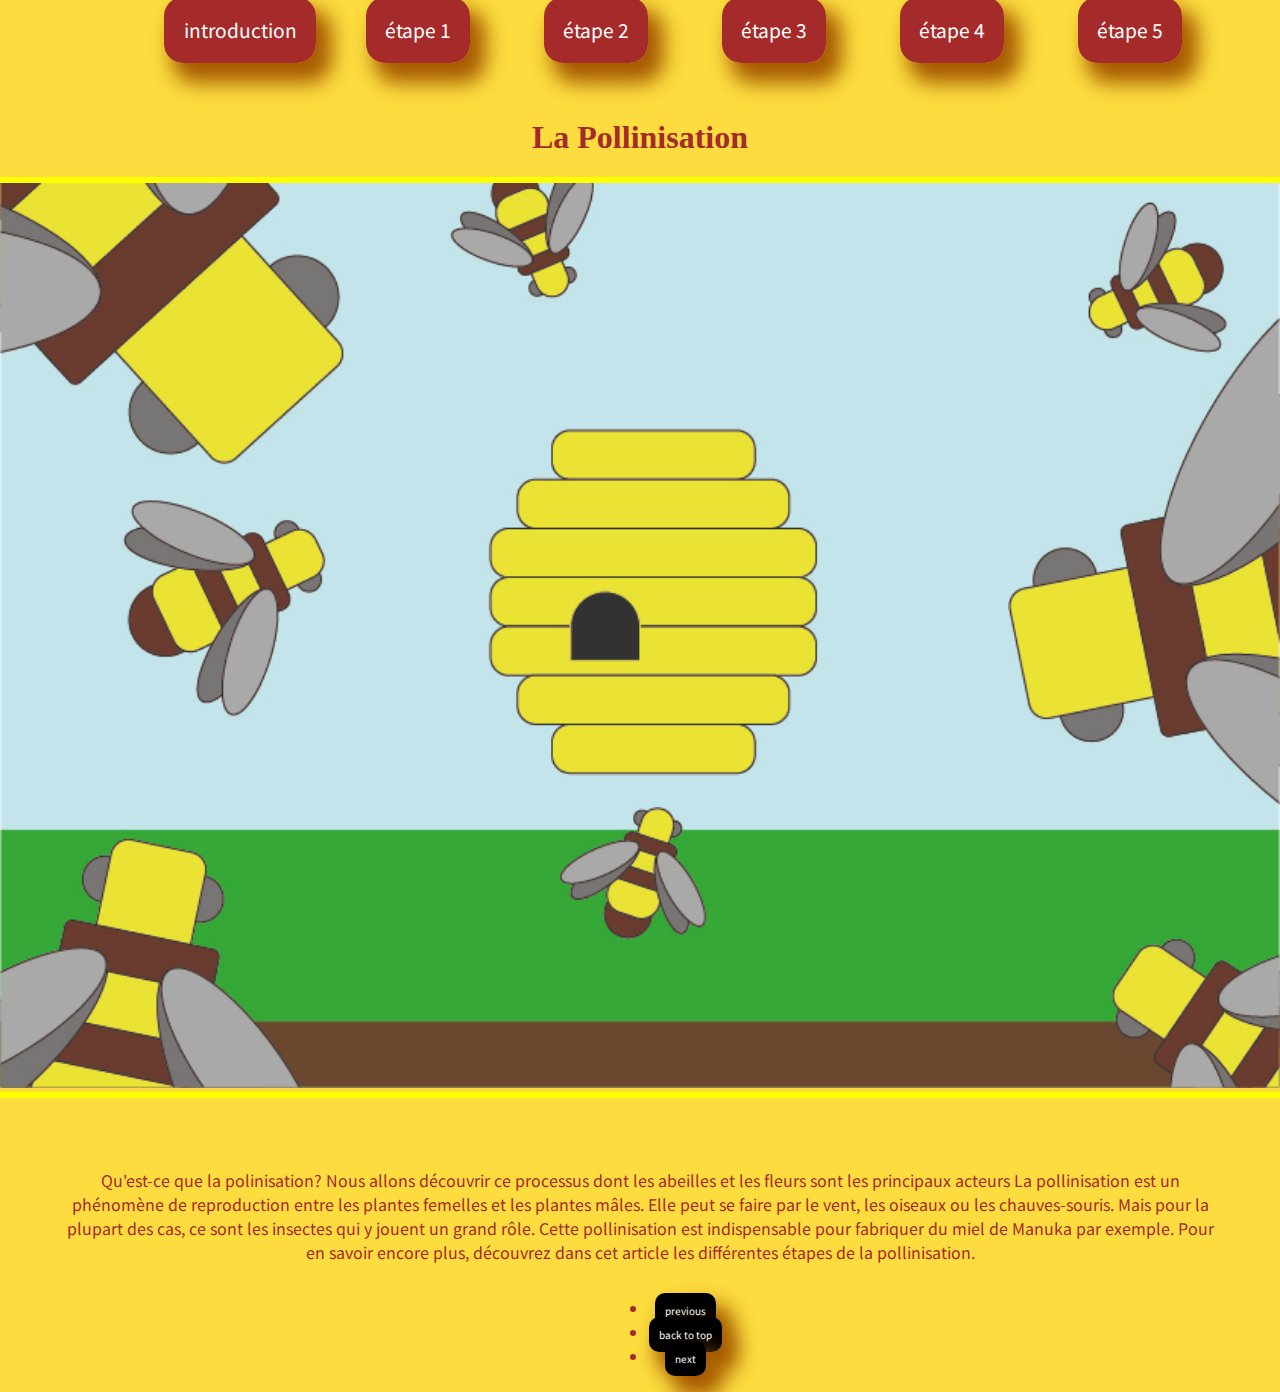
==== index.html @ 2dcddb55 "bee-web" ====
<!DOCTYPE html>
<html lang="en" dir="ltr">
  <head>
    <meta charset="utf-8">
  <link rel="stylesheet" href="css/reset.css">
  <link rel="stylesheet" href="css/master.css">
  <link rel="stylesheet" href="css/typo.css">
    <title>La polinisation</title>
  </head>
  <body>
    <header>
      <nav id="main-menu">
        <ul>
          <li><a href="index.html" class="next-link">introduction</a></li>
          <li><a href="index-2.html"class="next-link">étape 1</a></li>
          <li><a href="index-3.html"class="next-link">étape 2</a></li>
          <li><a href="index-4.html"class="next-link">étape 3</a></li>
          <li><a href="index-5.html"class="next-link">étape 4</a></li>
          <li><a href="index-6.html"class="next-link">étape 5</a></li>
        </ul>
      </nav>



      <h1>La Pollinisation</h1>
      <figure class="ruche"><img src="images/ruche.jpg" alt="ruche"></figure>

      <p> Qu'est-ce que la polinisation? Nous allons découvrir ce processus dont les abeilles et les fleurs sont les principaux acteurs
      La pollinisation est un phénomène de reproduction entre les plantes femelles et les plantes mâles. Elle peut se faire par le vent, les oiseaux ou les chauves-souris. Mais pour la plupart des cas, ce sont les insectes qui y jouent un grand rôle. Cette pollinisation est indispensable pour fabriquer du miel de Manuka par exemple. Pour en savoir encore plus, découvrez dans cet article les différentes étapes de la pollinisation. </p>

    </header>

    <footer>
      <nav>
        <ul>
          <li><a href="index.html" class="next-link-2"> previous</a></li>
          <li><a href="index.html" class="next-link-2"> back to top</a></li>
          <li><a href="index-2.html" class="next-link-2"> next</a></li>
        </ul>
      </nav>
    </footer>

  </body>
</html>
---- css/master.css ----
@import url('https://fonts.googleapis.com/css2?family=Open+Sans&display=swap');
@import url('https://fonts.googleapis.com/css2?family=Noto+Sans+JP&family=Open+Sans&display=swap');

@font-face {
  font-family: 'Ouroboros-Regular';
  src: url('Ouroboros-Regular.woff2') format('woff2'),
       url('Ouroboros-Regular.woff') format('woff'),
       url('Ouroboros-Regular.ttf') format('truetype');
}

h1 {
  margin-top: 75px;
  text-align: center;
  font-family: 'Ouroboros-Regular';
  color: brown;
}

body {
  background: rgb(252,220,63);
  background-image: url("abeilles.png");
}

p{
  text-align: center;
  font-family: 'Noto Sans JP';
  margin-top: 70px;
  margin-left: 50px;
  margin-right: 50px;
  color: brown;
}

li{
  color: brown;
  margin-left: 50px;
  font-family: 'Noto Sans JP';
}

.ruche {
  border: 6px yellow solid ;
  width: 100vw;
  margin: 0 ;
  margin-left: 50%;
  transform: translateX(-50%);
}

.ruche img{
  width: 100% ;
}

section {
  min-height: 100vh;
  box-shadow: 6px 10px 29px -10px
  rgba(255, 242, 0, 1);
}

#main-menu ul{
  display: flex;
  justify-content: center;
  list-style-type: none;
}

#main-menu li{
  flex-basis: 8em;
  justify-content: center;
  list-style-type: none;
}

#video {
  display: flex;
  justify-content: center;
  list-style-type: none;
}

#video {
  flex-basis: 8em;
  justify-content: center;
  list-style-type: none;
}

footer {
  text-align: center;
  font-family: 'Ouroboros-Regular';
  flex-basis: 8em;
  justify-content: center;
  list-style-type: none;
  display: flex;
  justify-content: center;
  list-style-type: none;
}

h2 {
  text-align: center;
  font-family: 'Noto Sans JP';
  color: grey;
  border: 2px;
  border-radius: 2px;
  border-color: brown;
}

.fleischer1 {
  width: 100vw;
  margin: 0 ;
  margin-left: 81%;
  transform: translateX(-50%);
}

.bee2{
  width: 100vw;
  margin: 0 ;
  margin-left: 81%;
  transform: translateX(-50%);
}

.sexy-flower {
  max-width: 200%;
  width: 100vw;
  margin: 0 ;
  margin-left: 81%;
  transform: translateX(-50%);
}

.bee3 {
    width: 100vw;
    margin: 0 ;
    margin-left: 81%;
    transform: translateX(-50%);
  }

  .next-link{
    background: brown;
    color: white;
    font-family: 'Noto Sans JP';
    font-size: 1.2em;
    padding: 1em;
    text-decoration: none;
    border-radius: 1em;
    box-shadow: 12px 16px 20px 4px rgba(167,91,0,189);
    transition: all 1s ease-out;
  }

  .next-link:hover{
    background: orange;
    box-shadow: 12px 16px 20px 4px rgba(167,110,120,189);
    border-radius: 35%;
    top: 32px;
    left: 32px;
  }

  .flaischer1 div img{
    margin-left: 450px;
    width: 500px;
    height: 350px;
    -webkit-transition: .3s ease-in-out !important;
    transition: .3s ease-in-out !important;
  }

  .flaischer1 div:hover img:hover{
    margin-left: 475px;
    width: 300px;
    height: 300px;
    border-radius: 50%;
  }

  .next-link-2{
    background: black;
    color: white;
    font-family: 'Noto Sans JP';
    font-size: 10px;
    padding: 10px;
    margin-top: 50px;
    text-decoration: none;
    border-radius: 1em;
    box-shadow: 12px 16px 20px 4px rgba(167,91,0,189);
    transition: all 1s ease-out;
  }

  .next-link-2:hover{
    background: brown;
    box-shadow: 12px 16px 20px 4px rgba(167,110,120,189);
    border-radius: 35%;
    top: 32px;
    left: 32px;
  }
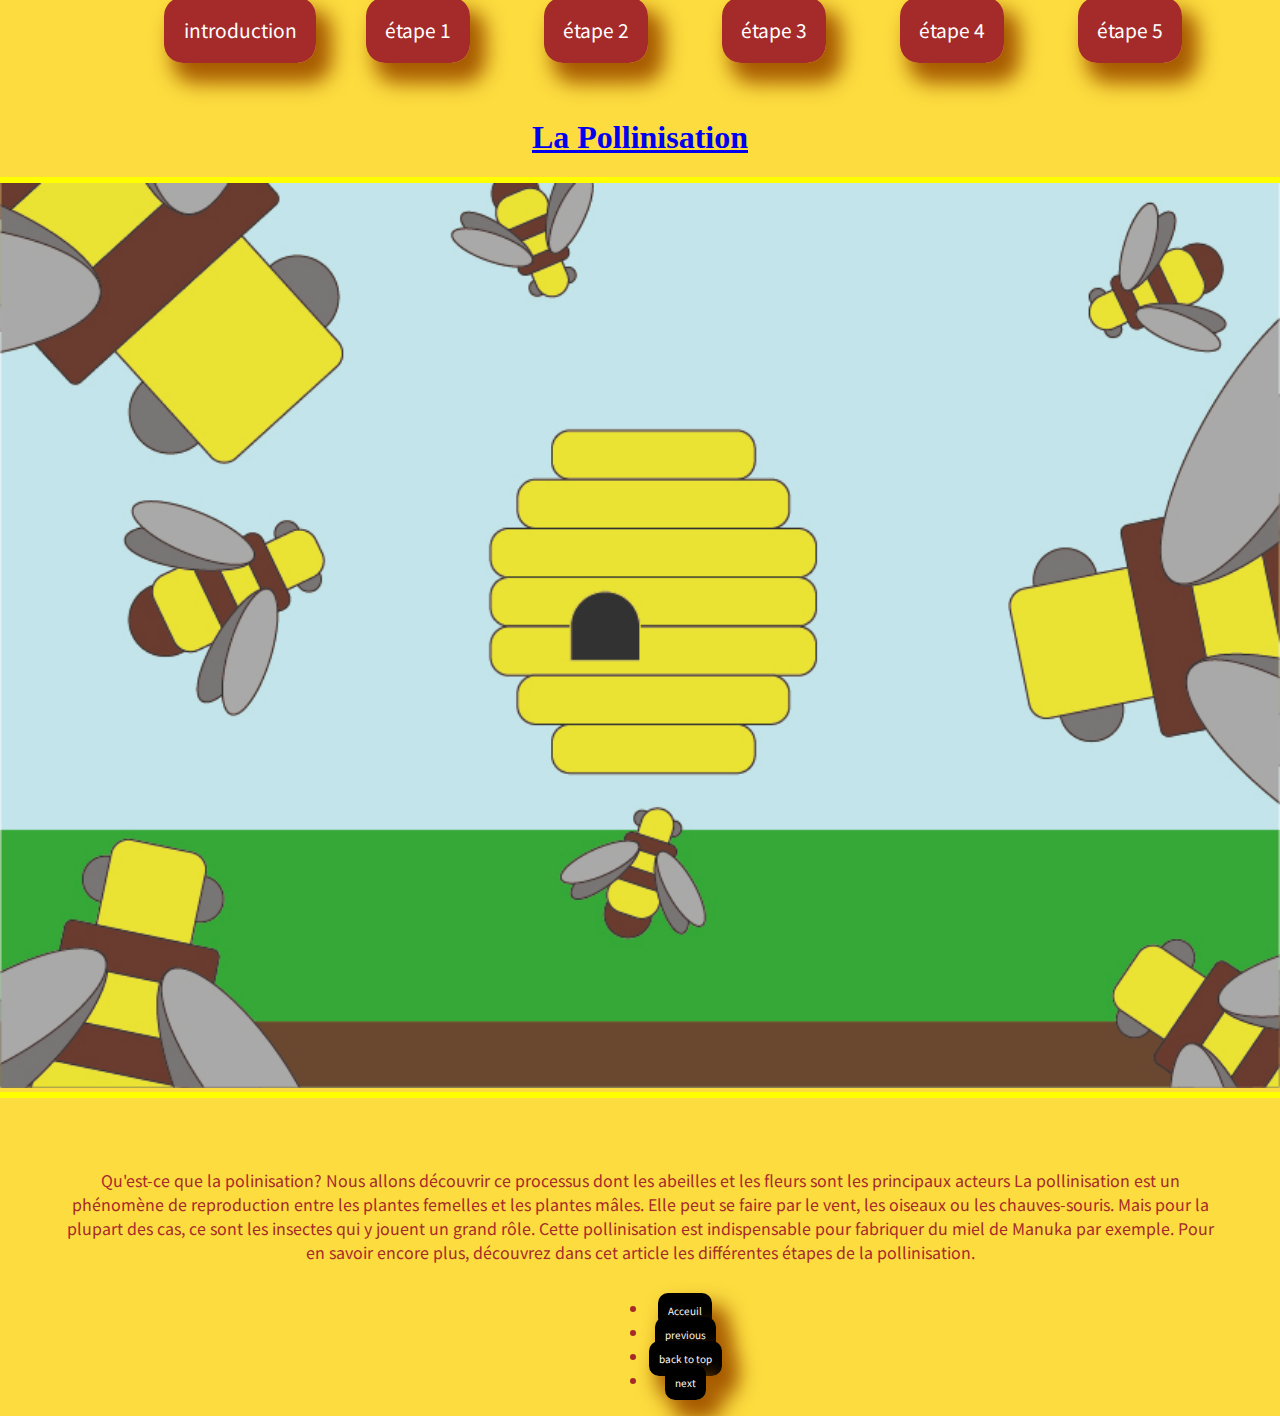
==== commit bae60b51: "final version with welcome" ====
--- a/index.html
+++ b/index.html
@@ -22,7 +22,7 @@
 
 
 
-      <h1>La Pollinisation</h1>
+      <h1><a href="index-bis.html">La Pollinisation</a></h1>
       <figure class="ruche"><img src="images/ruche.jpg" alt="ruche"></figure>
 
       <p> Qu'est-ce que la polinisation? Nous allons découvrir ce processus dont les abeilles et les fleurs sont les principaux acteurs
@@ -33,6 +33,7 @@
     <footer>
       <nav>
         <ul>
+          <li><a href="index-bis.html" class="next-link-2"> Acceuil</a></li>
           <li><a href="index.html" class="next-link-2"> previous</a></li>
           <li><a href="index.html" class="next-link-2"> back to top</a></li>
           <li><a href="index-2.html" class="next-link-2"> next</a></li>
--- a/css/master.css
+++ b/css/master.css
@@ -45,6 +45,10 @@
 
 .ruche img{
   width: 100% ;
+}
+
+.anatomie{
+  margin-left: 400px;
 }
 
 section {
@@ -181,3 +185,15 @@
     top: 32px;
     left: 32px;
   }
+
+body {
+  cursor: crosshair;
+}
+
+img {
+  cursor: wait;
+}
+
+a:link{
+  cursor: pointer;
+}
